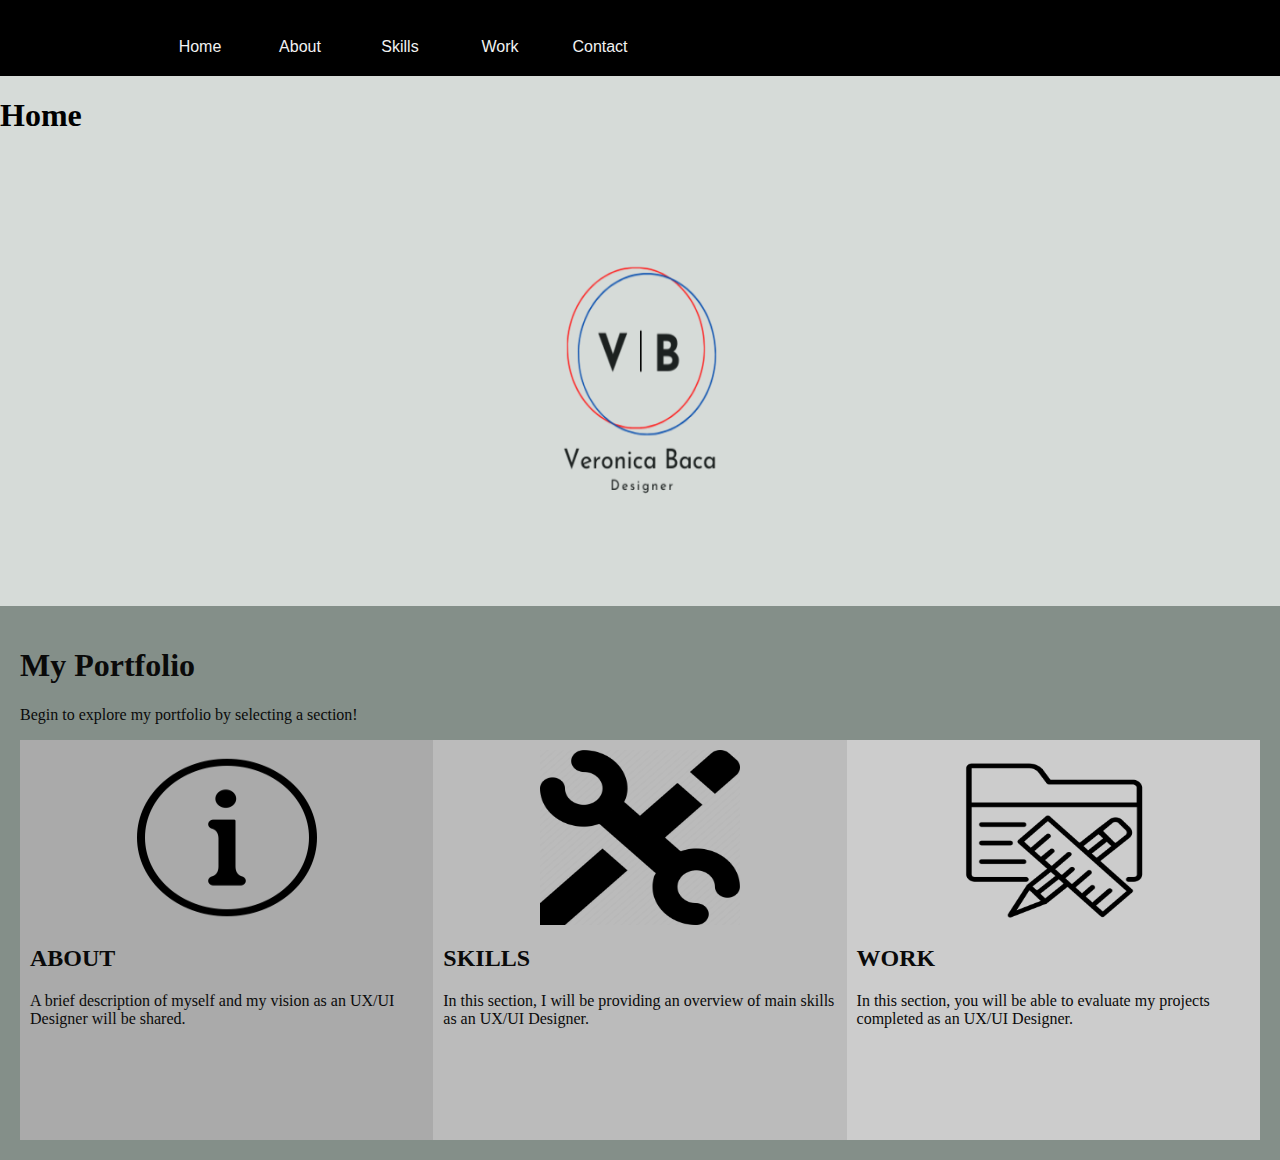
==== index.html @ 86573d2d "commit" ====
<!DOCTYPE html>
<html>
  
    <head>
        <meta charset="UTF-8">
        <meta name="viewpoint" content="width=device-width, initial-scale=1.0">
        <title>Veronica Baca UX/UI Portfolio</title>
        <link rel="stylesheet" href="CSS/style.css">
  
    </head>
    
      </html>
<nav>
        <ul>
            <li><<a href ="index.html"> Home</a></li>
            <li><<a href ="about.html"> About</a></li>
            <li><<a href ="skills.html"> Skills</a></li>
            <li><<a href ="work.html"> Work</a></li>
            <li><<a href ="#"> Contact</a></li>
        </ul>
      </nav>  
      
      <body>
        <h1> Home</h1>
    
        <img src="vb_logo copy.png" alt="logo" width="200" height="450" style="width:30%;">
    
        <div class="home-section">
          <h1>My Portfolio</h1>
          <p>Begin to explore my portfolio by selecting a section!</p>
          
          <div class="row">
            <div class="column" style="background-color:#aaa;">
              <img src="about.png" alt="about" width="100" height="175" style="width: 200px;">
              <h2>ABOUT</h2>
              <p> A brief description of myself and my vision as an UX/UI Designer will be shared.</p>
              <a href="About.html">
           
              </a>
            </div>

            <div class="column" style="background-color:#bbb;">
              <img src="skills.png" alt="skills" width="100" height="175" style="width: 200px;">
              <h2>SKILLS</h2>
              <p>In this section, I will be providing an overview of main skills as an UX/UI Designer.</p>
              <a href="Skills.html">
               
              </a>
            </div>

            <div class="column" style="background-color:#ccc;">
              <img src="projects.png" alt="projects" width="100" height="175" style="width: 200px;">
              <h2>WORK</h2>
              <p>In this section, you will be able to evaluate my projects completed as an UX/UI Designer.</p>
              <a href="work.html">
                
              </a>
              
              
           
        </div>

      </body>


     
 </html>
---- CSS/style.css ----
body{
    margin: 0;
    padding: 0;
    background: rgb(214, 219, 216);
}
nav{
    width: 100%;
    background: black;
    overflow: auto;
}
ul{
 padding:0;
 margin:0 0 0 150px;
 list-style: none;   
}
li {
    float: left;
}
nav{
  width: 100%;
  background: black;
  overflow: auto;
}

nav a{
 width:100px;
 display:block;
 padding:20px 15px;
 text-decoration:none;
 font-family:Arial;
 color:#f2f2f2;
 text-align:center;
}
nav a:hover {
 background:rgb(78, 38, 172);
 transition: 0.5s;
 text-transform: uppercase;
}

footer {
    background-color: rgb(65, 170, 156);
}

img {
    display: block;
    margin-left: auto;
    margin-right: auto;
}
.home-section{
    padding: 20px;
    text-align: left;
    background-color: #848f89;
    color: rgb(10, 10, 10);
  }
  
  * {
    box-sizing: border-box;
  }
  
  /* Create three equal columns that floats next to each other */
  .column {
    float: left;
    width: 33.33%;
    padding: 10px;
    height: 400px; 
  }
  .row:after {
    content: "";
    display: table;
    clear: both;
  }
  
  .button {
    border: none;
    outline: 0;
    display: inline-block;
    padding: 8px;
    color: white;
    background-color: #000;
    text-align: center;
    cursor: pointer;
    width: 100%;
  }
  
  .button:hover {
    background-color: #555;
  }
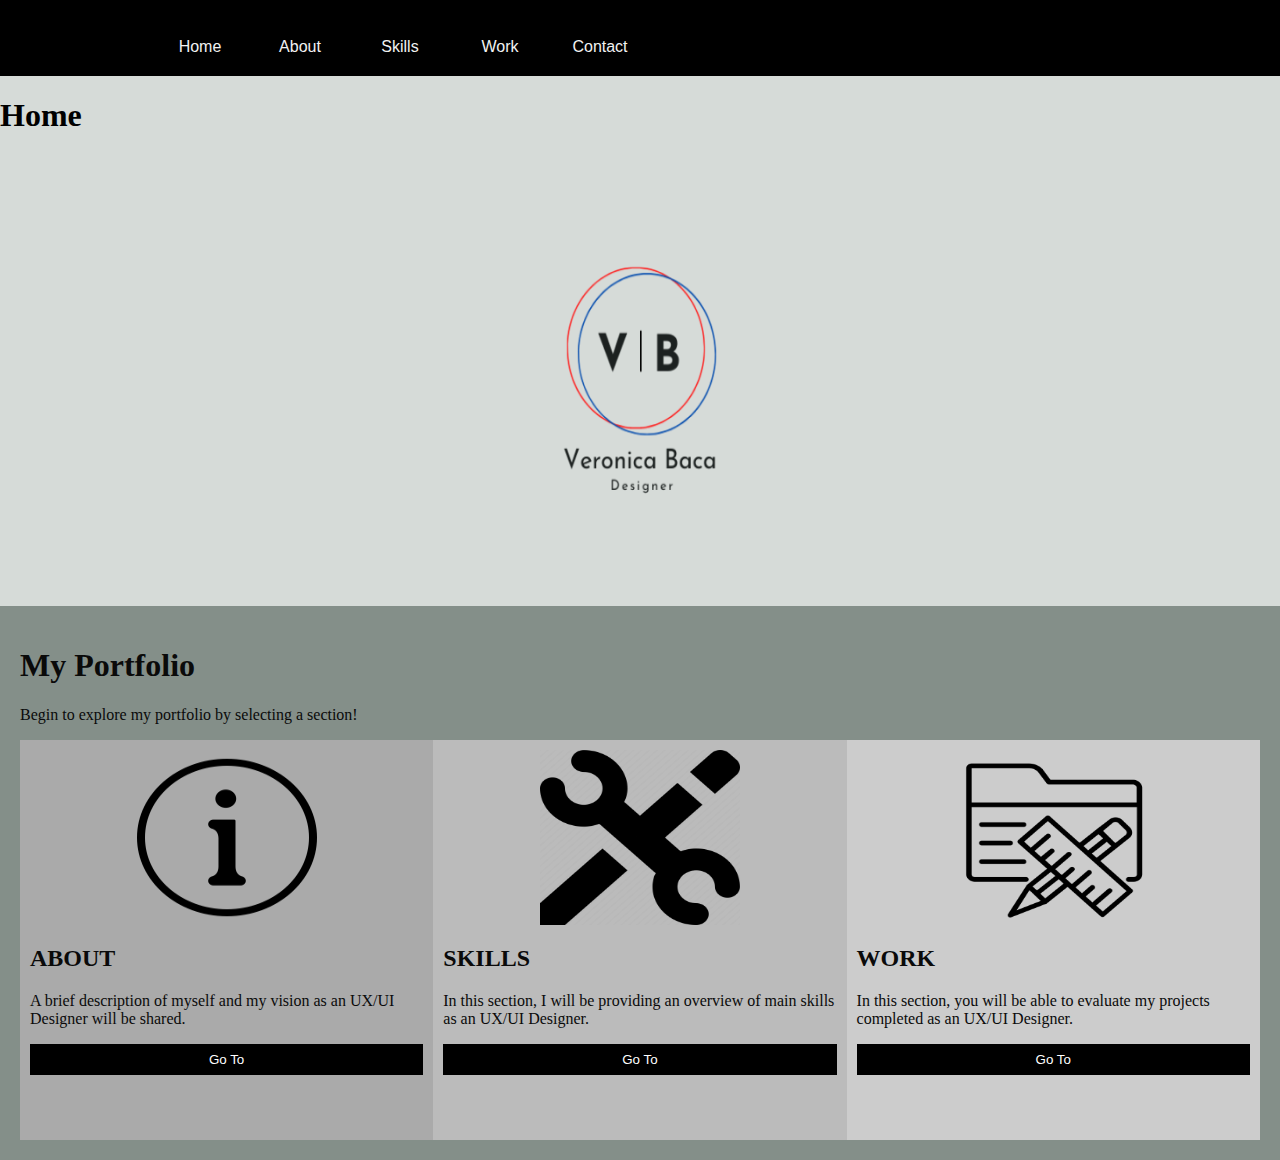
==== commit 0198639c: "commit" ====
--- a/index.html
+++ b/index.html
@@ -35,7 +35,7 @@
               <h2>ABOUT</h2>
               <p> A brief description of myself and my vision as an UX/UI Designer will be shared.</p>
               <a href="About.html">
-           
+                <button class="button"> Go To</button>
               </a>
             </div>
 
@@ -44,7 +44,7 @@
               <h2>SKILLS</h2>
               <p>In this section, I will be providing an overview of main skills as an UX/UI Designer.</p>
               <a href="Skills.html">
-               
+                <button class="button"> Go To</button>
               </a>
             </div>
 
@@ -53,7 +53,7 @@
               <h2>WORK</h2>
               <p>In this section, you will be able to evaluate my projects completed as an UX/UI Designer.</p>
               <a href="work.html">
-                
+                <button class="button"> Go To</button> 
               </a>
               
               
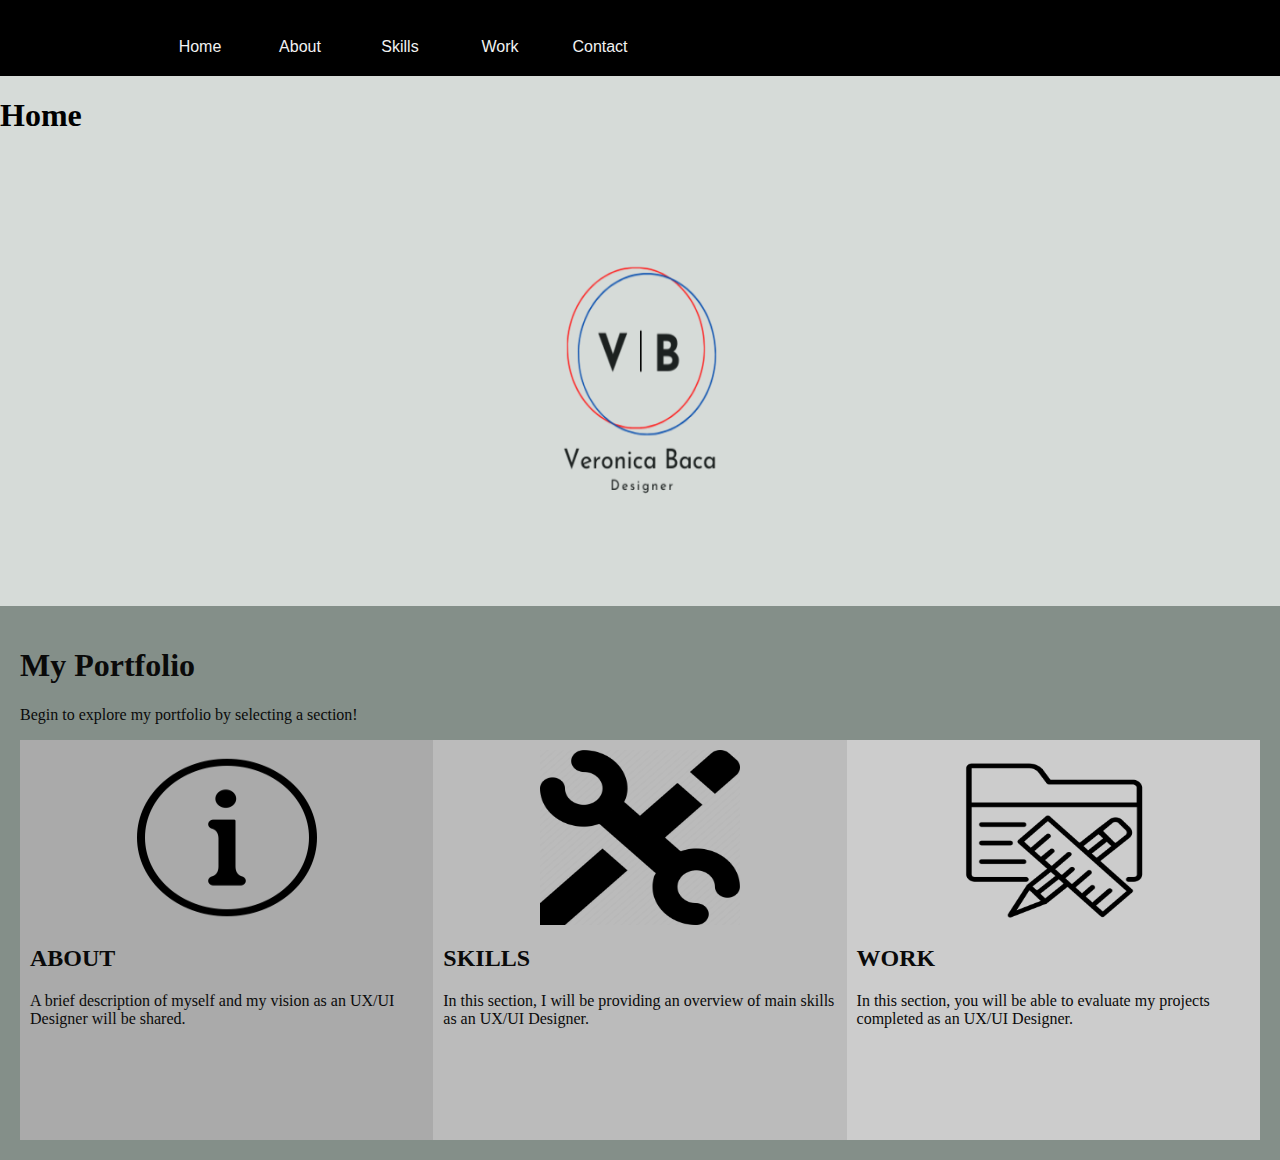
==== commit e7ecee63: "commit" ====
--- a/index.html
+++ b/index.html
@@ -35,7 +35,7 @@
               <h2>ABOUT</h2>
               <p> A brief description of myself and my vision as an UX/UI Designer will be shared.</p>
               <a href="About.html">
-                <button class="button"> Go To</button>
+               
               </a>
             </div>
 
@@ -44,7 +44,7 @@
               <h2>SKILLS</h2>
               <p>In this section, I will be providing an overview of main skills as an UX/UI Designer.</p>
               <a href="Skills.html">
-                <button class="button"> Go To</button>
+               
               </a>
             </div>
 
@@ -52,8 +52,8 @@
               <img src="projects.png" alt="projects" width="100" height="175" style="width: 200px;">
               <h2>WORK</h2>
               <p>In this section, you will be able to evaluate my projects completed as an UX/UI Designer.</p>
-              <a href="work.html">
-                <button class="button"> Go To</button> 
+              
+                
               </a>
               
               
--- a/CSS/style.css
+++ b/CSS/style.css
@@ -69,20 +69,5 @@
     display: table;
     clear: both;
   }
-  
-  .button {
-    border: none;
-    outline: 0;
-    display: inline-block;
-    padding: 8px;
-    color: white;
-    background-color: #000;
-    text-align: center;
-    cursor: pointer;
-    width: 100%;
-  }
-  
-  .button:hover {
-    background-color: #555;
-  }
+
   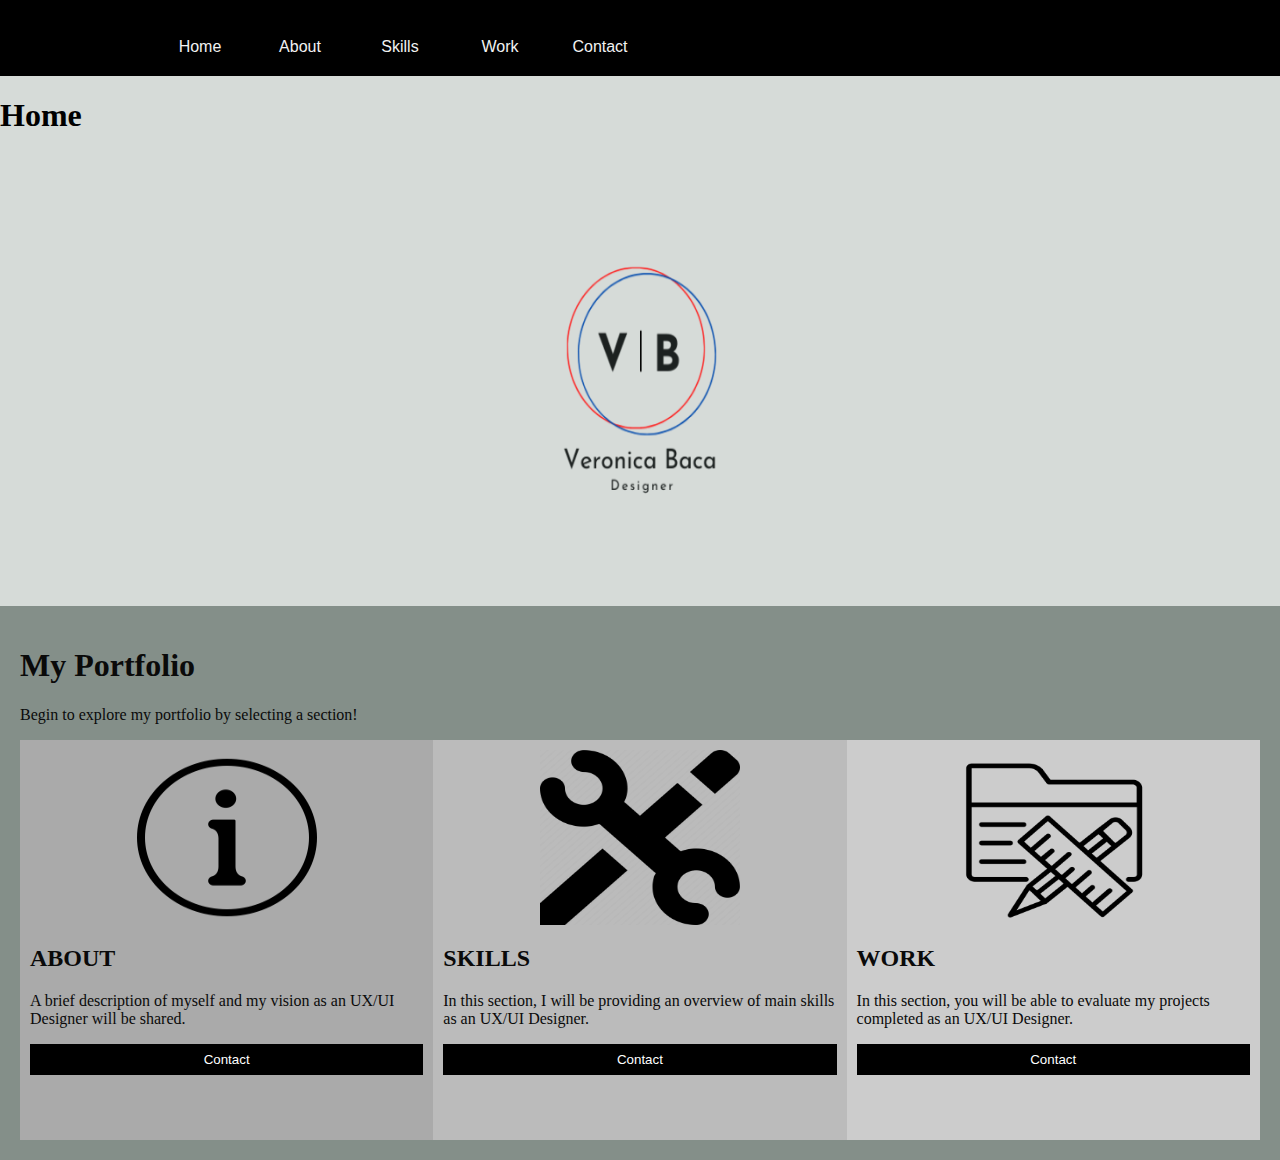
==== commit b5be9a1e: "commit" ====
--- a/index.html
+++ b/index.html
@@ -34,9 +34,9 @@
               <img src="about.png" alt="about" width="100" height="175" style="width: 200px;">
               <h2>ABOUT</h2>
               <p> A brief description of myself and my vision as an UX/UI Designer will be shared.</p>
-              <a href="About.html">
-               
-              </a>
+              <a href="about.html">
+              <button class="button">Contact</button>
+          </a>
             </div>
 
             <div class="column" style="background-color:#bbb;">
@@ -44,7 +44,7 @@
               <h2>SKILLS</h2>
               <p>In this section, I will be providing an overview of main skills as an UX/UI Designer.</p>
               <a href="Skills.html">
-               
+                <button class="button">Contact</button>
               </a>
             </div>
 
@@ -52,9 +52,10 @@
               <img src="projects.png" alt="projects" width="100" height="175" style="width: 200px;">
               <h2>WORK</h2>
               <p>In this section, you will be able to evaluate my projects completed as an UX/UI Designer.</p>
-              
-                
-              </a>
+              <a href="Work.html">
+              <button class="button">Contact</button>
+                </a>
+          
               
               
            
--- a/CSS/style.css
+++ b/CSS/style.css
@@ -70,4 +70,18 @@
     clear: both;
   }
 
-  +  .button {
+    border: none;
+    outline: 0;
+    display: inline-block;
+    padding: 8px;
+    color: white;
+    background-color: #000;
+    text-align: center;
+    cursor: pointer;
+    width: 100%;
+  }
+  
+  .button:hover {
+    background-color: #555;
+  }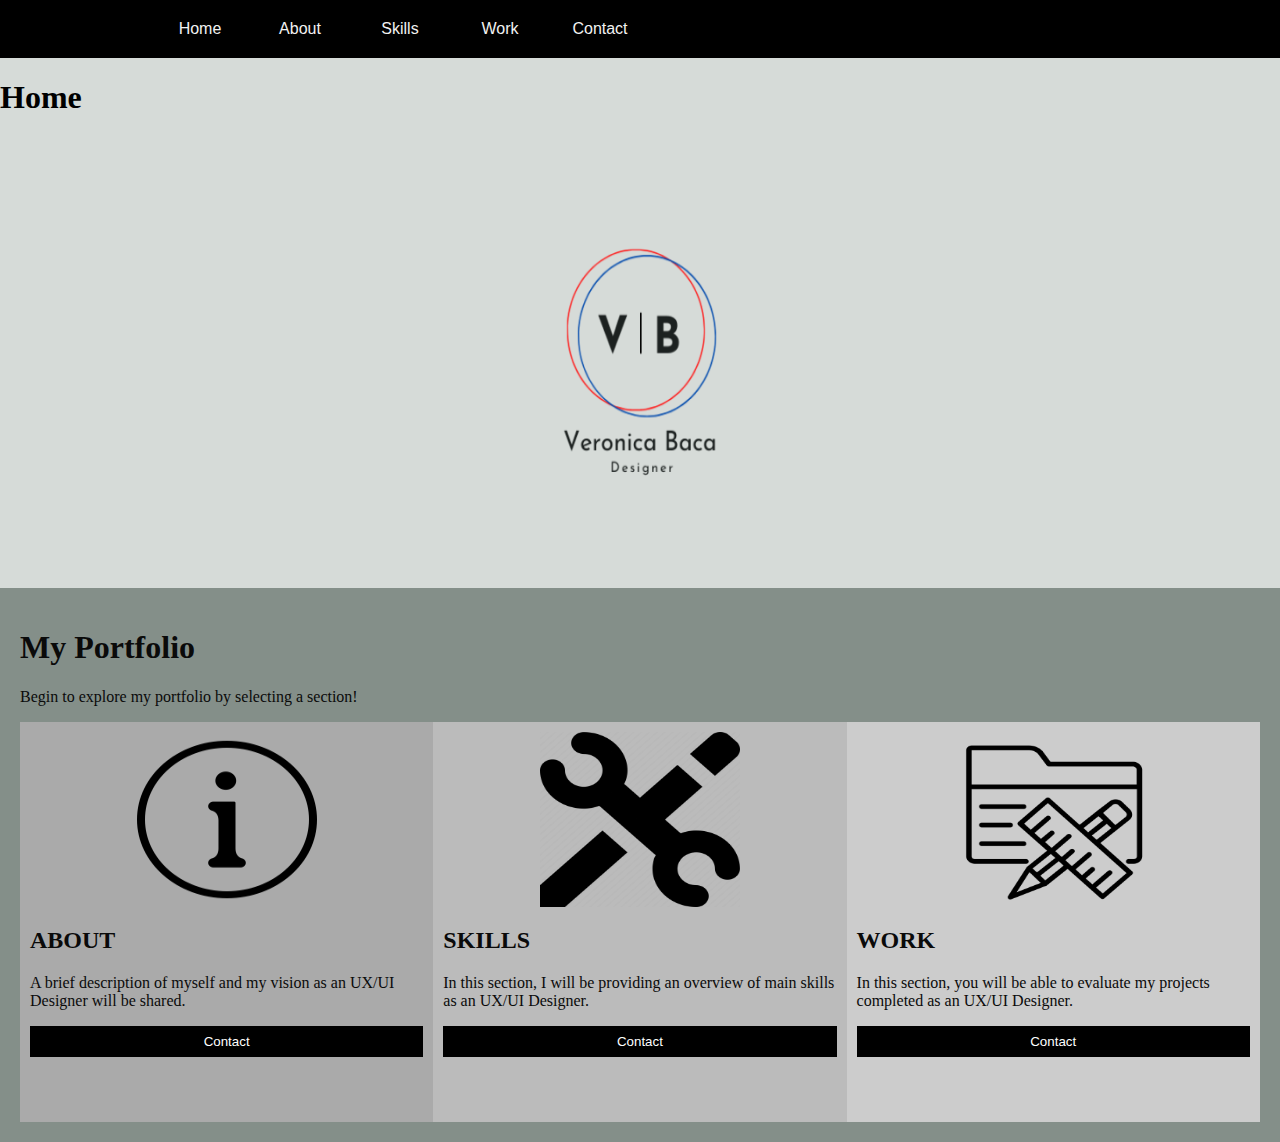
==== commit 772fb918: "commit" ====
--- a/index.html
+++ b/index.html
@@ -12,11 +12,11 @@
       </html>
 <nav>
         <ul>
-            <li><<a href ="index.html"> Home</a></li>
-            <li><<a href ="about.html"> About</a></li>
-            <li><<a href ="skills.html"> Skills</a></li>
-            <li><<a href ="work.html"> Work</a></li>
-            <li><<a href ="#"> Contact</a></li>
+            <li><a href ="index.html"> Home</a></li>
+            <li><a href ="about.html"> About</a></li>
+            <li><a href ="skills.html"> Skills</a></li>
+            <li><a href ="work.html"> Work</a></li>
+            <li><a href ="#"> Contact</a></li>
         </ul>
       </nav>  
       
@@ -43,7 +43,7 @@
               <img src="skills.png" alt="skills" width="100" height="175" style="width: 200px;">
               <h2>SKILLS</h2>
               <p>In this section, I will be providing an overview of main skills as an UX/UI Designer.</p>
-              <a href="Skills.html">
+              <a href="skills.html">
                 <button class="button">Contact</button>
               </a>
             </div>
@@ -52,7 +52,7 @@
               <img src="projects.png" alt="projects" width="100" height="175" style="width: 200px;">
               <h2>WORK</h2>
               <p>In this section, you will be able to evaluate my projects completed as an UX/UI Designer.</p>
-              <a href="Work.html">
+              <a href="work.html">
               <button class="button">Contact</button>
                 </a>
           
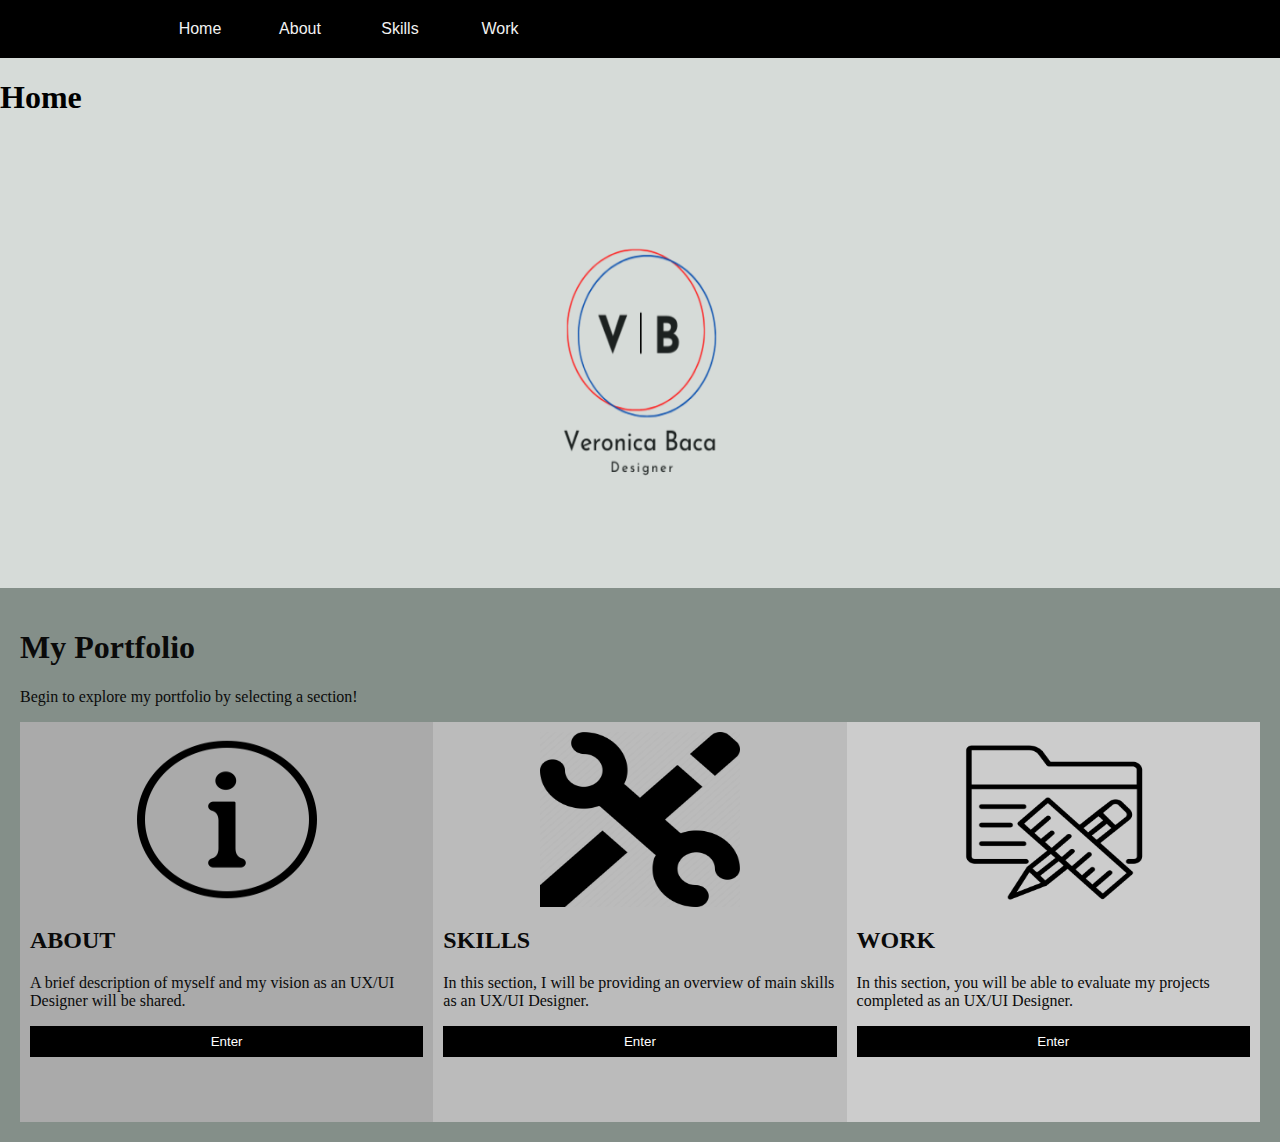
==== commit b80ea05e: "commit" ====
--- a/index.html
+++ b/index.html
@@ -16,7 +16,7 @@
             <li><a href ="about.html"> About</a></li>
             <li><a href ="skills.html"> Skills</a></li>
             <li><a href ="work.html"> Work</a></li>
-            <li><a href ="#"> Contact</a></li>
+            
         </ul>
       </nav>  
       
@@ -35,7 +35,7 @@
               <h2>ABOUT</h2>
               <p> A brief description of myself and my vision as an UX/UI Designer will be shared.</p>
               <a href="about.html">
-              <button class="button">Contact</button>
+              <button class="button">Enter</button>
           </a>
             </div>
 
@@ -44,7 +44,7 @@
               <h2>SKILLS</h2>
               <p>In this section, I will be providing an overview of main skills as an UX/UI Designer.</p>
               <a href="skills.html">
-                <button class="button">Contact</button>
+              <button class="button">Enter</button>
               </a>
             </div>
 
@@ -53,7 +53,7 @@
               <h2>WORK</h2>
               <p>In this section, you will be able to evaluate my projects completed as an UX/UI Designer.</p>
               <a href="work.html">
-              <button class="button">Contact</button>
+              <button class="button">Enter</button>
                 </a>
           
               
